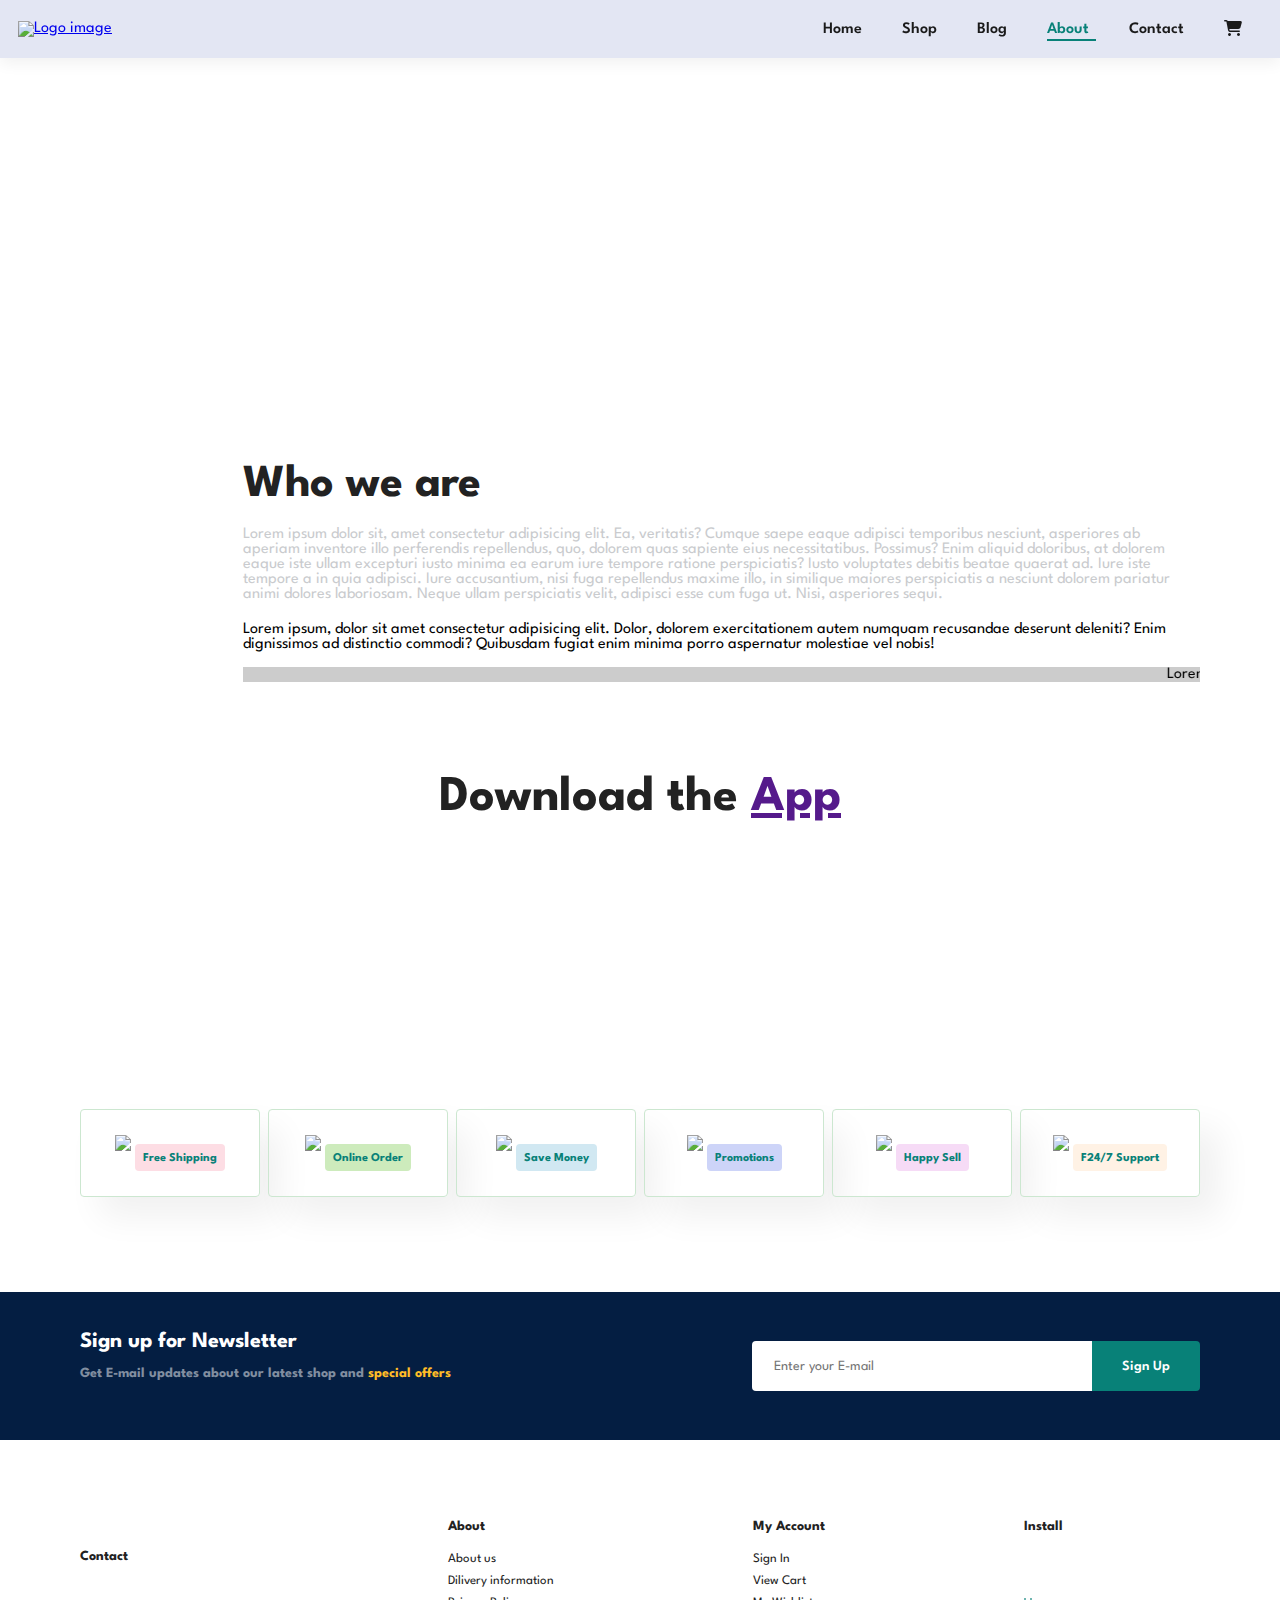
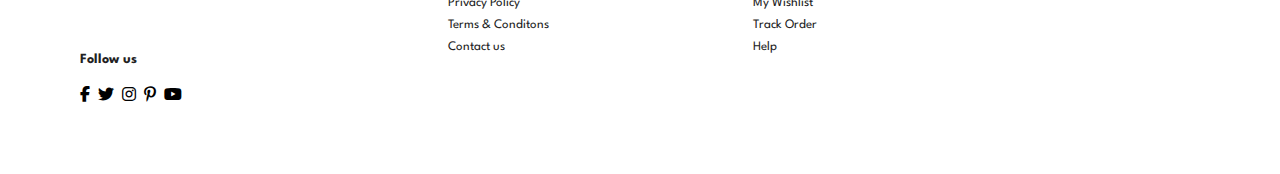
==== about.html @ e9e30743 "Added about.html" ====
<!DOCTYPE html>
<html lang="en">
<head>
    <meta charset="UTF-8">
        <meta http-equiv="X-UA-Compatible" content="IE=edge">
        <meta name="viewport" content="width=device-width, initial-scale=1.0">
        <title>Tech2etc Ecommerce Tutorial</title>
        <link rel="stylesheet" href="https://cdnjs.cloudflare.com/ajax/libs/font-awesome/6.5.1/css/all.min.css" />

        <link rel="stylesheet" href="style.css">
    
</head>
<body>

        <section id="header" >
            <a href="#">
                <img src="img/logo.png" class="logo" alt="Logo image">
            </a>
            <div >
                <ul id="navbar" >
                    <li><a href="index.html" >Home</a></li>
                    <li><a href="shop.html" >Shop</a></li>
                    <li><a href="blog.html">Blog</a></li>
                    <li><a href="about.html"  class="active">About</a></li>
                    <li><a href="Contact.html">Contact</a></li>
                    <li id="lg-bag"><a herf="cart.html"><i class="fa-solid fa-cart-shopping"></i></a></li>
                    <a href="#"><i id='close'class="fa-solid fa-xmark"></i></a>
                </ul>

            </div>
            <div id="mobile">
                <a herf="cart.html"><i class="fa-solid fa-cart-shopping"></i></a>
                    <i id="bar" class="fas fa-outdent" ></i>
                    
            </div>
        </section>
        <section id="page-header" class="about-header">
                  
                  <h2>#KnowUs</h2>
                  
                  <p>Words leading fashion brandhub</p>
                 
        </section>
        <section id="about-head" class="section-p1">
             <img src="img/about/a6.jpg" alt="">
             <div>
                <h2>Who we are</h2>
                <p>Lorem ipsum dolor sit, amet consectetur adipisicing elit. Ea, veritatis? Cumque saepe eaque adipisci temporibus nesciunt, asperiores ab aperiam inventore illo perferendis repellendus, quo, dolorem quas sapiente eius necessitatibus. Possimus?
                Enim aliquid doloribus, at dolorem eaque iste ullam excepturi iusto minima ea earum iure tempore ratione perspiciatis? Iusto voluptates debitis beatae quaerat ad. Iure iste tempore a in quia adipisci.
                Iure accusantium, nisi fuga repellendus maxime illo, in similique maiores perspiciatis a nesciunt dolorem pariatur animi dolores laboriosam. Neque ullam perspiciatis velit, adipisci esse cum fuga ut. Nisi, asperiores sequi.</p>
             
             <abbr>Lorem ipsum, dolor sit amet consectetur adipisicing elit. Dolor, dolorem exercitationem autem numquam recusandae deserunt deleniti? Enim dignissimos ad distinctio commodi? Quibusdam fugiat enim minima porro aspernatur molestiae vel nobis!</abbr>
            <br><br>

            <marquee loop="-1" scrollamount="5" width="100%" style="background-color:#ccc">Lorem ipsum dolor sit amet, consectetur adipisicing elit. Atque eaque, necessitatibus enim omnis, possimus mollitia perspiciatis odit sapiente deserunt dignissimos veritatis nostrum earum accusantium repellendus. Veniam iste sequi sapiente odio.</marquee>
            </div>
        </section>
        <section id="about-app" class="section-p1">
            <h1>Download the <a href="">App</a></h1>
            <div class="video">
                <video autoplay muted loop src="img/about/1.mp4"></video>
            </div>
        </section>
        <section id="feature" class="section-p1">
            <div class="fe-box">
              <img src="img/features/f1.png">
              <h6>Free Shipping</h6>
            </div>
            <div class="fe-box">
              <img src="img/features/f2.png">
              <h6>Online Order</h6>
            </div>
            <div class="fe-box">
              <img src="img/features/f3.png">
              <h6>Save Money</h6>
            </div>
            <div class="fe-box">
              <img src="img/features/f4.png">
              <h6>Promotions</h6>
            </div>
            <div class="fe-box">
              <img src="img/features/f5.png">
              <h6>Happy Sell</h6>
            </div>
            <div class="fe-box">
              <img src="img/features/f6.png">
              <h6>F24/7 Support</h6>
            </div>
        </section>
        <section id="newsletter" class="section-p1 section-m1">
            <div class="newstext">
               <h4>Sign up for Newsletter</h4>
               <p>Get E-mail updates about our latest shop and <span>special offers</span></p>
            </div>
            <div class="form">
               <input type="text" name="" id="" placeholder="Enter your E-mail">
               <button type="submit" class="normal">Sign Up</button>
            </div>


       </section>
     
        <footer class="section-p1">
            <div class="col">
                <img class="logo" src="img/logo.png" alt="">
                <h4>Contact</h4>
                <p><strong>Address:</strong> Vinod vihar, Jaipur</p>
                <p><strong>Phone:</strong> 12345678, 12444534543</p>
                <div class="follow">
                    <h4>Follow us</h4>
                    <div class="icon">
                        <i class="fab fa-facebook-f"></i>
                        <i class="fab fa-twitter"></i>
                        <i class="fab fa-instagram"></i>
                        <i class="fab fa-pinterest-p"></i>
                        <i class="fab fa-youtube"></i>
                    </div>
                </div>
            </div>
            <div class="col">
                <h4>About</h4>
                <a href="#">About us</a>
                <a href="#">Dilivery information</a>
                <a href="#">Privacy Policy</a>
                <a href="#">Terms & Conditons</a>
                <a href="#">Contact us</a>
            </div>
            <div class="col">
                <h4>My Account</h4>
                <a href="#">Sign In</a>
                <a href="#">View Cart</a>
                <a href="#">My Wishlist</a>
                <a href="#">Track Order</a>
                <a href="#">Help</a>
            </div>
            <div class="col install">
                <h4>Install</h4>
                <p>From app store and google store</p>
                <div class="row">
                    <img src="img/pay/app.jpg" alt="">
                    <img src="img/pay/play.jpg" alt="">
                </div>
                <p>Secure Payment Gateways</p>
                <img src="img/pay/pay.png" alt="">
                
            </div>
           
        </footer>
<!-- JavaScript -->
<script src="script.js">  
</script> 
<script>
    // JavaScript code can be placed here
    
    console.log("Hello, World!");
</script>


</body>
</html>
---- style.css ----
@import url("https://fonts.googleapis.com/css2?family=Spartan:wght@100;200;300;400;500;600;700;800;900&display=swap");
* {
  margin: 0;
  padding: 0;
  box-sizing: border-box;
  font-family: "Spartan", sans-serif;
}

html {
  scroll-behavior: smooth;
}

/* Global Styles */

h1 {
  font-size: 50px;
  line-height: 64px;
  color: #222;
}

h2 {
  font-size: 46px;
  line-height: 54px;
  color: #222;
}

h4 {
  font-size: 20px;
  color: #222;
}

h6 {
  font-weight: 700;
  font-size: 12px;
}

p {
  font-size: 16px;
  color: #465b52;
  margin: 15px 0 20px 0;
}


.section-p1 {
  padding: 40px 80px;
}

.section-m1 {
  margin: 40px 0;
}

button.normal{
  font-size: 14px;
  font-weight: 600;
  padding:15px 30px;
  color:black;
  background-color: white;
  border-radius: 4px;
  cursor: pointer;
  border:none;
  outline: none;
  transition: .2s ease;
}

button.sm-normal{
  font-size: 13px;
  font-weight: 600;
  padding:11px 18px;
  color:white;
  background-color: transparent;
  cursor: pointer;
  border:1px solid #fff;
  outline: none;
  transition: .2s ease;
}

body {
  width: 100%;
}

/*  Header start */
#header{
    display: flex;
    align-items: center;
    justify-content: space-between;
    padding: 20px 18px;
    background-color: #E3E6F3;
    box-shadow: 0px 5px 15px rgb(0,0,0,.06);
    position: sticky;
    top:0;
    left:0;
}

#navbar{
    display: flex;
    align-items: center;
    justify-content: center;
    
}

#navbar li{
    list-style: none;
    padding: 0px 20px;
    position: relative;
}

#navbar li a{
    text-decoration: none;
   font-size: 16;
   font-weight: 600;
   color:#1a1a1a;
   transition:0.3s ease;
}

#navbar li a:hover,
#navbar li a.active{
    
   color:#088178
}

#navbar li a.active::after,#navbar li a:hover::after{
    content: "";
    width:60%;
    height: 2px;
    background-color:#088178;
    position:absolute;
    bottom: -4px;
    left:20px;
 }

 #mobile{
    display: none;
    display: center;
 }

 #close{
  display: none;
 }
 /* Hero section */

 #hero{
    background-image: url('img/hero4.png');
    height: 90vh;
    width: 100% ;
    background-size: cover;
    background-position: top 25% right 0;
    padding:0px 80px;
    display: flex;
    flex-direction: column;
    align-items: flex-start;
    justify-content: center;

 }

 #hero h4{
    padding-bottom: 15px;
 }

 #hero h1{
    padding-bottom: 15px;
    color:#088178
 }

 #hero button{
    
   background-image: url('img/button.png');
   background-color: transparent;
   color:#088178;
   border:0px;
   padding: 14px 80px 14px 65px;
   background-repeat: no-repeat;
   cursor: pointer;
   font-weight: 700;
   font-size: 15px;

}



/*feature section     */

#feature{
  display: flex;
  align-items: center;
  justify-content: space-between;
  flex-wrap: wrap;

}

#feature .fe-box{
      width:180px;
      text-align: center;
      padding:25px 15px;
      box-shadow: 20px 20px 34px rgb(0,0,0,.06);
      border: 1px solid #cce7d0;
      border-radius: 4px;
      margin: 15px 0;
}

#feature .fe-box:hover{
  box-shadow: 10px 10px 54px rgb(0,0,0,.06);

}

#feature .fe-box img{
  width: 100%;
  margin-bottom: 10px;
}

#feature .fe-box h6{
  display: inline-block;
  padding: 9px 8px 6px 8px;
  line-height: 1;
  border-radius: 4px;
  color:#088178;
  background-color: #fddde4;
}

#feature .fe-box:nth-child(2) h6{
  background-color:#cdebbc ;
}

#feature .fe-box:nth-child(3) h6{
  background-color:#d1e8f2 ;
}

#feature .fe-box:nth-child(4) h6{
  background-color:#cdd4f8 ;
}
#feature .fe-box:nth-child(5) h6{
  background-color:#f6dbf6 ;
}
#feature .fe-box:nth-child(6) h6{
  background-color:#fff2e5 ;
}


/* product section   */

#product1{
  text-align: center;
  
}

#product1 .pro-container{
   display:flex;
   justify-content: space-between;
   padding-top: 20px;
   flex-wrap: wrap;
   
  
}

#product1 .pro{
  width: 23%;
  min-width: 250px;
  padding: 12px 10px;
  border: 1px solid #cce7d0;
  border-radius: 20px;
  cursor: pointer;
  box-shadow: 20px 20px 30px rgba(0,0,0,.02);
  margin: 15px 0px;
  transition: 0.3s ease;
  
  
}



#product1 .pro:hover{
  box-shadow: 20px 20px 30px rgba(0,0,0,.06);
}

#product1 .pro img{
     width: 100%;
     border-radius: 20px;

}

#product1 .pro .des{
  text-align: start;
  padding:10px 0;
}

#product1 .pro .des span{
  color:#606063;
  font-size: 12px;
}

#product1 .pro .des h5{
     padding-top:7px;
     font-size: 14px;
     color:#1a1a1a;

}

#product1 .pro .des i{
  font-size: 12px;
  color:rgb(223,181,25);
}

#product1 .pro .des h4{
  padding-top: 7px;
  font-weight: 700;
  font-size: 15px;
  color:#088178;
}


#product1 .pro .kart{
    width: 40px;
    height: 40px;
    line-height: 40px;
    font-weight: 500;
    background-color: #e8f6ea;
    border-radius: 50px;
    color:#088178;
    border:1px solid #cce7d0;
    
}


/* banner */
#banner{
  display: flex;
  flex-direction: column;
  justify-content: center;
  align-items: center;
  text-align: center;
  background-image: url("img/banner/b2.jpg");
  width: 100%;
  height: 40vh;
  background-size: cover;
  background-position: center;
  
}

#banner h4{
  color:white;
  font-size: 14px;
}
#banner h2{
  color:white;
  font-size: 30px;
  padding: 10px 0px;
}

#banner h2 span{
  color:#ef3636;
}

#banner button:hover{
  background-color: #088178;
  color:white;
}


/* small banner */

#sm-banner{
  display: flex;
  justify-content: space-between;
  flex-wrap: wrap;
}

#sm-banner .banner-box{   
  display: flex;
  flex-direction: column;
  justify-content: center;
  align-items: flex-start;
  
  background-image: url("img/banner/b17.jpg");
  min-width: 580px;
  height: 50vh;
  background-size: cover;
  background-position: center;
  padding: 30px;

} 

#sm-banner .banner-box2{   
  
  
  background-image: url("img/banner/b10.jpg");
  

} 

#sm-banner h4{
  color: white;
  font-size: 20px;
  font-weight: 300;
}

#sm-banner h2{
  color: white;
  font-size: 28px;
  font-weight: 800;
}

#sm-banner span{
  color: white;
  font-size: 14px;
  font-weight: 500;
  padding-bottom: 15px;
}


#sm-banner button:hover{
  background-color: #088178;
  color:white;
}


/*  kjhasfhsd*/

#banner3{
  display: flex;
  flex-direction: row;
  flex-wrap: wrap;
  justify-content: space-between;
 
  
}

#banner3 .banner-box{
  display: flex;
  flex-direction: column;
  justify-content: center;
  align-items: flex-start;
  
  background-image: url("img/banner/b7.jpg");
  min-width: 30%;
  height: 30vh;
  background-size: cover;
  background-position: center;
  padding: 30px;
  margin-bottom: 20px;
}

#banner3 h2{
  color:white;
  font-weight: 900;
  font-size: 22px;
}

#banner3 h3{
  color:#ec544e;
  font-weight: 800;
  font-size: 15px;
}

#banner3 .banner-box2{

  
  background-image: url("img/banner/b4.jpg");

}

#banner3 .banner-box3{

  
  background-image: url("img/banner/b18.jpg");

}


/* News Shelter*/
#newsletter{
  display: flex;
  flex-wrap: wrap;
  justify-content: space-between;
  align-items: center;
  background-image: url("img/banner/b14.png");
  background-repeat: no-repeat;
  background-position:20% 30%;
  background-color: #041e42;
 
}

#newsletter h4{
  color:white;
  font-size: 22px;
  font-weight: 700;
}

#newsletter p{
  color:#818ea0;
  font-size: 14px;
  font-weight: 700;
}

#newsletter span{
  color:#ffbd27;
  
}

#newsletter .form{
  display: flex;
  width: 40%;
}

#newsletter input{
   height: 3.125rem;
   padding:0 1.5em;
   font-size: 14px;
   width: 100%;
   border: 1px solid transparent;
   border-radius: 4px;

   border-top-right-radius: 0px;
   border-bottom-right-radius: 0px;
   outline: none;
}

#newsletter button{
  background-color: #088178;
  color:white;
  white-space: nowrap;
  border-top-left-radius: 0px;
   border-bottom-left-radius: 0px;
}


/* Footer*/

footer {
  display: flex;
  flex-wrap: wrap;
  justify-content: space-between;
}
footer .col{
  display: flex;
  flex-direction: column;
  justify-content: flex-start;
  margin-bottom: 10px;
}

footer .col a{
  text-decoration: none;
  color:#222
}

footer .logo{
  margin-bottom: 30px;
}

footer h4{
  font-size: 14px;
  padding-bottom: 20px;
}

footer p{
  font-size: 13px;
  margin-bottom: 8px;
}

footer a{
  font-size: 13px;
  margin-bottom: 10px;
}

footer .follow{
   margin-bottom: 20px;
}

footer .follow i{
  color: 465b52;
  padding-right:4px;
  cursor: pointer;
}

footer .install .row img{
  border:1px solid #088178;
  border-radius: 6px;
}

footer .install img{
  margin: 10px 0 15px 0;
}

footer .follow i:hover,footer a:hover{
       color:#088178;
}


/* SHop page */

#page-header{
  background-image: url('img/banner/b1.jpg');
  height: 40vh;
  width: 100% ;
  background-size: cover;
  background-position: top 25% right 0;
  padding:0px 80px;
  display: flex;
  flex-direction: column;
  align-items:center;
  justify-content: center;
}

#page-header h2,p{
  color:#fff;
}

#pagination{
     display: flex;
     justify-content: center;

}

#pagination a{
  text-decoration: none;
  color: #088178;
  margin: 0 8px;
  font-size: 24px;
}

#pagination i{
  background-color: #088178;
  border-radius: 100%;
  color:white;
  font-size: 20px;
  padding: 4px;
}

/* single product details */

#prodetails{
  display: flex;
  margin: 20px;
}


#prodetails .singleproimage{
  width :40%;
  margin-right: 50px;
}

.smallImageGroup{
  display:flex ;
  justify-content: space-between;
  
}

.smallImagecolmn{
  flex-basis: 24%;
  cursor: pointer;
}

#prodetails .singleprodetails{
  padding-top: 30px;
   width: 50%;
}

#prodetails .singleprodetails h4{
   padding: 40px 0px 20px 0px;
}

#prodetails .singleprodetails h2{
  font-size: 26px;
}

#prodetails .singleprodetails select{
  display: block;
  padding: 5px 10px;
  margin-bottom: 10px;
}

#prodetails .singleprodetails input{
  width: 50px;
  height: 47px;
  padding-left: 10px;
  font-size: 16px;
  margin-right: 10px;

}

#prodetails .singleprodetails input:focus{
  outline: none;

}

#prodetails .singleprodetails input:focus{
  outline: none;
}

#prodetails .singleprodetails button{
  background-color: #088178;
  color: #fff;
 
}


#prodetails .singleprodetails span{
  text-justify: auto;
  margin-top: 20px;
  display: block;
  line-height: 25px;
 
}


/* blog page css */

#page-header.blog-header{
  background-image: url("img/banner/b19.jpg");
}

#blog{
  padding: 150px 150px 0 150px;
}
#blog .blog-box{
  display: flex;
  align-items: center;
  width: 100%;
  position: relative;
  z-index: -9;
  padding-bottom: 90px;
}

#blog .blog-img{
  width: 50%;
  margin-right: 50px;
}

#blog img{
  width: 100%;
  height: 300px;
  object-fit: cover;
}

#blog .blogdetails{
  width: 50%;
  margin-right: 50px;
}

#blog .blogdetails p{
    margin:30px 0;
    color:#c9cbce;
}

#blog .blogdetails a{
  margin-top: 50px;
  text-decoration: none;
  color:black;
  font-size: 11px;
  font-weight: 700;
  position: relative;
  top:0;
  left:0;
  transition: .2s ease;
  z-index: -9;
}

#blog .blogdetails a::after{
   content: "";
   width: 50px;
   height: 1px;
   background-color: black;
   position: absolute;
   top:6px;
   right: -60px;
}

#blog .blogdetails a:hover{
  color:#088178;
}

#blog .blogdetails a:hover::after{
  color:#088178;
}

#blog .blog-box h1{
  position:absolute;
  top:-40px;
  left:0px;
  font-size: 70px;
  font-weight: 700;
  color:#c9cbce;
  z-index: -9;
}

/* about us */

#page-header.about-header{
  background-image: url('img/about/banner.png');
}

#about-head{
  display: flex;
  justify-content: center;
}

#about-head img{
 
  width:50%;

}

#about-head div{
 
  padding-left: 40px;

}

#about-head p{
  color:#c9cbce;

}

#about-app{
  text-align: center;
}

#about-app .video{
  width: 70%;
  height: 100%;
  margin: 30px auto 0 auto;
}

#about-app .video video{
  width: 100%;
  height: 100%;
  border-radius: 20px;
  
}

/* contact us page  */
#contact-details {
  display: flex;
  justify-content: space-between;
  align-items: center;
}

#contact-details .details h2
,#form-details h2
{
  font-size: 26px;
  line-height: 35px;
  padding: 20px 0px;


}

#contact-details .details h3
{
  font-size: 16px;
  line-height: 15px;
 


}

#contact-details .details{
  width: 40%;


}



#contact-details .details li{
  list-style: none;
  display: flex;
  padding: 10px 0;

}

#contact-details .details li i{
  font-size: 14px;
  padding-right: 22px;

}

#contact-details .details li p{
  font-size: 14px;
  color:#c9cbce;
  margin: 0;

}

#contact-details .map{
  width: 55%;
  height: 400px;
}

#contact-details .map iframe{
  width: 100%;
  height: 100%;
}

#form-details{
  display: flex;
  justify-content: space-between;
  align-items: center;
} 

#form-details form{
  display: flex;
  flex-direction: column;
  width: 65%;
}

#form-details form input, textarea{
  margin: 20px 0;
}

#form-details form input{
  width: 100%;
  padding: 12px 15px;
  outline: none;
  margin-bottom: 20px;
  border: 1px solid #e1e1e1;

}

#form-details  button{
  background-color: #088178;
  color: white;
}

#form-details .people p{
  color:#465b52;
}

#form-details .people div{
  padding-bottom: 25px;
  
}
#form-details .people div img{
  width:65px;
  height: 65px;
  object-fit: cover;
  margin-right: 15px;
  
}  

/* cart */

#cart{
  overflow-x: auto;
}

#cart table { 
   width: 100%;
   border-collapse: collapse;
   table-layout: fixed;
   white-space: nowrap;
}

#cart table td:nth-child(1){
width: 100px;
text-align: center;
}

#cart table td:nth-child(2){
width: 150px;
text-align: center;
}

#cart table td:nth-child(3){
width: 250px;
text-align: center;
}

#cart table td:nth-child(4),#cart table td:nth-child(5),#cart table td:nth-child(6){
  width: 150px;
  text-align: center;
  }

  #cart table thead{
    border-bottom:1px solid #606063;
    border-top:1px solid #606063;
    
   
  }
  #cart table thead th,td{
    font-weight: 700;
    font-size: 13px;
    text-transform: uppercase;
    padding: 20px;
  }

  #cart table input{
    width: 40%;
    padding: 12px 15px;
    outline: none;
    margin-bottom: 20px;
    border: 1px solid #e1e1e1;
  
  }

  #cart-add{
    display: flex;
    flex-wrap: nowrap;
    justify-content: space-between;
  }

  #cart-add #cuppon{
    width: 50%;
  }

  #cart-add div input{
    padding: 14px 10px;
    width:60%;
    border:1px solid #e2e9e1;
  }

  #cart-add #cuppon h3{
    margin-bottom: 15px;
  }

  #cart-add div input:focus{
    outline: none;
  }

  #cart-add div button{
      background-color: #088178;
      color: white;
  }

  #Subtotal{
    width:50%;
    border:1px solid #e2e9e1;
    margin-bottom: 30px;
    padding: 30px;
  }


#Subtotal table{
  
  width:100%;
  border-collapse: collapse;
}

#Subtotal table td{
  border:1px solid #e2e9e1;
  width:50%;
  padding: 10px;
  font-size: 13px;
}

#cart-add #Subtotal h3{
  margin-bottom: 15px;
}

#cart-add #Subtotal button{
  margin-top: 15px;
}

/* Meduia query*/

@media (max-width:799px) {
  
  .section-p1 {
    padding: 40px 40px;
}


  #navbar{
    display: flex;
    align-items: flex-start;
    justify-content: flex-start;
    flex-direction:column;
    position: fixed;
    top:0;
    right: -300px;
    height: 100vh;
    width: 300px;
    background-color: #E3E6F3;
    box-shadow: 0px 40px 60px rgba(0,0,0,.1);
    padding: 80px 0 0 10px;
    transition: .4s ease;
    
}

#navbar.active{
  right: 0px;
}
 
#navbar li{
  margin-bottom: 25px;
}

#mobile{
  display: inline-block;
  display: center;
}

#mobile i{
  color:#1a1a1a;
  padding-left: 20px;
  font-size: 24px;

}

#close{
  display: flex;
  position: absolute;
  top: 30px;
  left:30px;
  color: #222;
  font-size: 24px;
}

#lg-bag{
  display: none;
}

#hero {
  
  height: 90vh; 
  padding: 0px 80px;
  background-position: top 30% right 30%;
 
}

#feature {

  justify-content: center;
  
}

#feature .fe-box {
  
  margin: 15px 15px;
}

#product1 .pro-container {
 
  justify-content: center;
  
}

#product1 .pro {
  
  margin: 15px 15px;
  
}

#banner {
  
  height: 20vh;
  
}

#sm-banner {
  
  justify-content: center;

}

#sm-banner .banner-box {
  
  min-width: 100%;
  height: 50vh;
  margin-bottom: 10px;
}

#banner3 .banner-box {
 
  
  min-width: 100%;
  height: 30vh;
  
}

#newsletter .form {
  
  width: 70%;
}

/* contact us */
#form-details form{
  
  width: 50%;
}



}

@media (max-width:477px) {
  #hero {
    
    
    background-position: 65%;
    padding: 0px 20px;
    
}

h2 {
  font-size: 30px;
  line-height: 54px;
  color: #222;
}

#hero h1 {
  font-size: 35px;
  padding-bottom: 15px;
  color: #088178;
}

.section-p1 {
  padding: 10px 10px;
}

#feature .fe-box {
  width: 160px;
  text-align: center;
  padding: 25px 15px;
  box-shadow: 20px 20px 34px rgb(0,0,0,.06);
  border: 1px solid #cce7d0;
  border-radius: 4px;
  margin: 15px 10px;
}

#product1 .pro {
  width: 90%;
 
}

#banner {
  
  height: 40vh;
  
}

#newsletter .form {
  
  width: 100%;
}

/* single product */
#prodetails {
  display: flex;
  flex-direction: column;
}


#prodetails .singleproimage {
  width: 100%;
 
}

#prodetails .singleprodetails {
  
  width: 100%;
}

/* blog page */

#blog .blog-box {
  display: flex;
  flex-direction: column;
  align-items: start;
}

#blog{
  padding: 100px 20px 0 20px;
}

#blog .blog-img{
  width: 100%;
  margin-right: 0;
  margin-bottom: 30px;
}

#blog .blogdetails {
  width: 100%;
  margin-right: 0px;
}

/* about us */
#about-head {
  display: flex;
  flex-direction: column;
  justify-content: flex-start;
}

#about-head img {
  width: 100%;
  margin-bottom: 20px;
}

#about-head div {
  padding-left: 10px;
}

/* contact us page */

#form-details{
  display: flex;
  flex-direction: column;
  width: 100%;
  justify-content: flex-start;
}

#form-details form {
  width: 100%;
  margin-bottom: 30px;
}

#contact-details {
  display: flex;
  flex-direction: column;
  justify-content: flex-start;
  align-items: center;
}

#contact-details .details {
  margin-top: 30px;
  width: 100%;
}
#contact-details .map {
  width: 100%;
  height: 300px;
  margin: 30px 0px;
}

/* cart */

#cart-add {
  display: flex;
  flex-direction: column;

  justify-content: flex-start;
}

#cart-add #cuppon {
  width: 100%;
  margin-bottom: 30px;
}

#Subtotal {
  width: 100%;
  
}

#cart-add div input {
  padding: 14px 10px;
  width: 68%;
  border: 1px solid #e2e9e1;
}

}
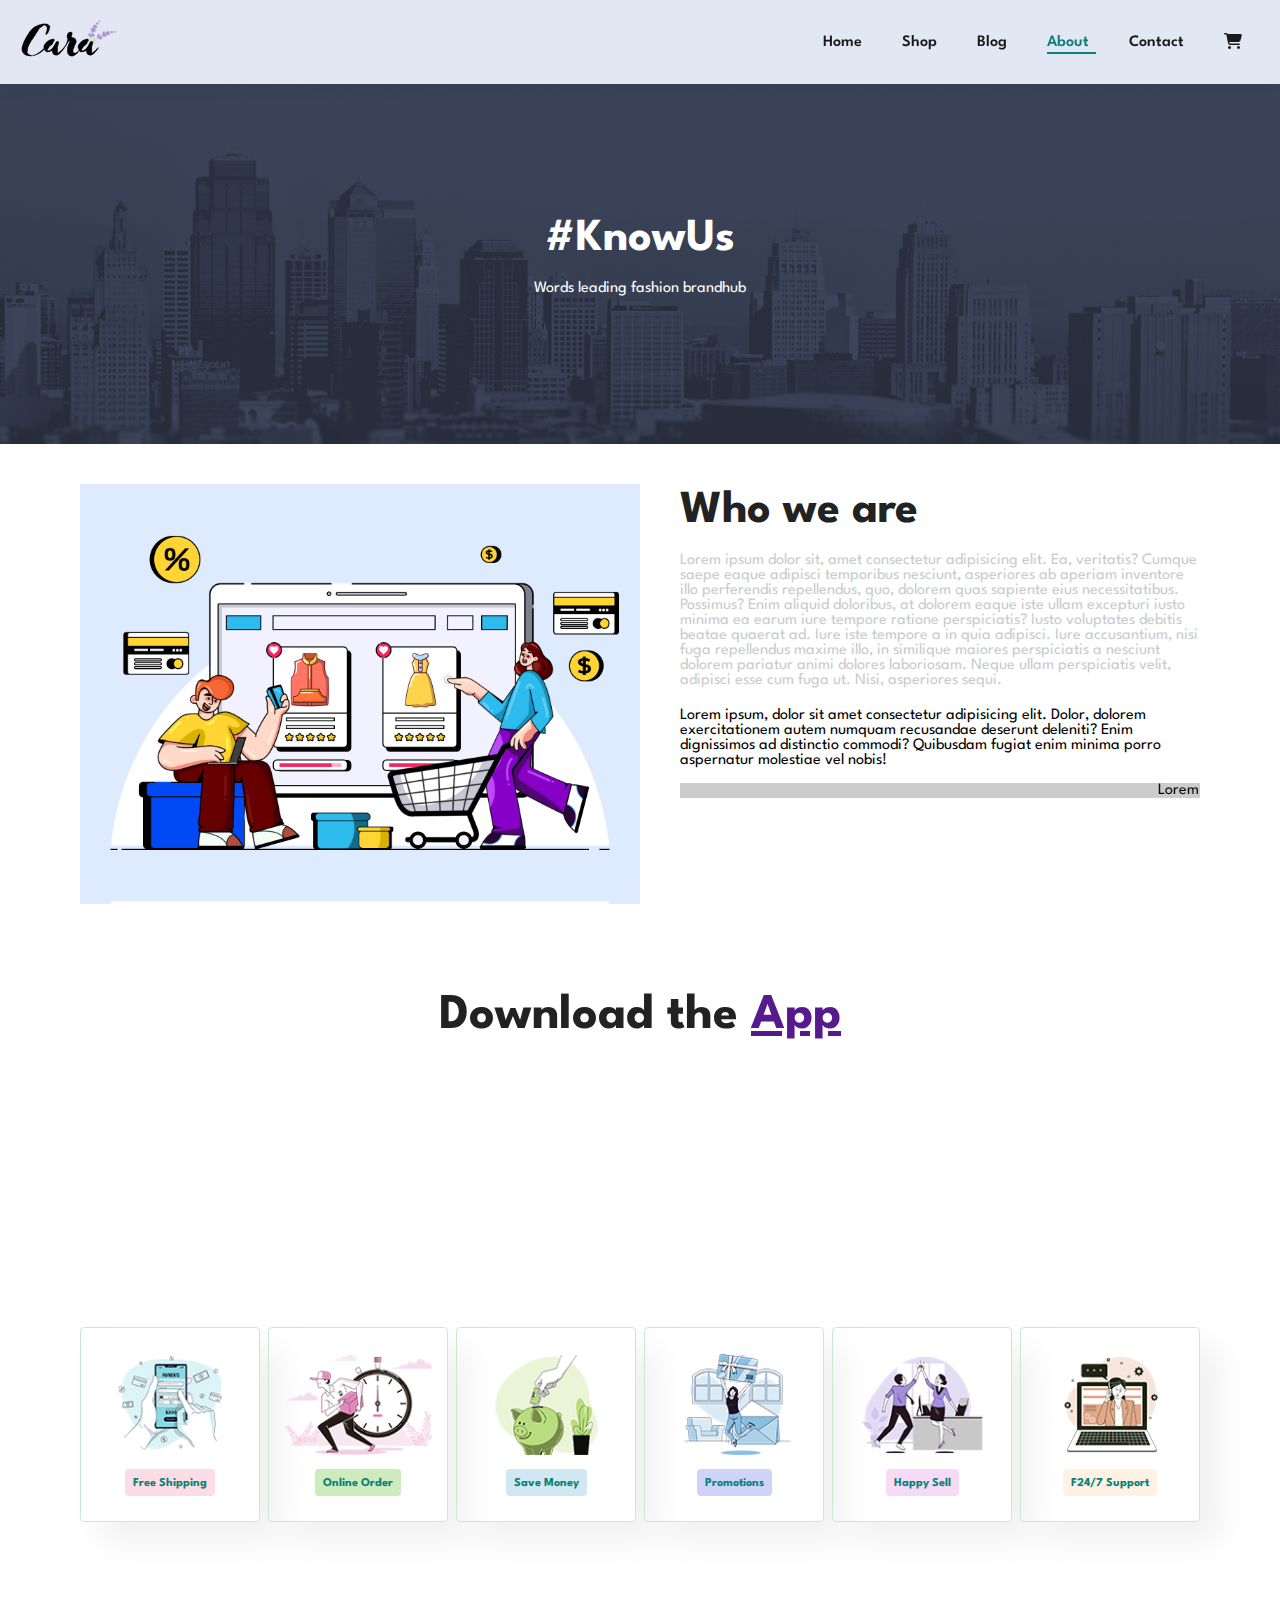
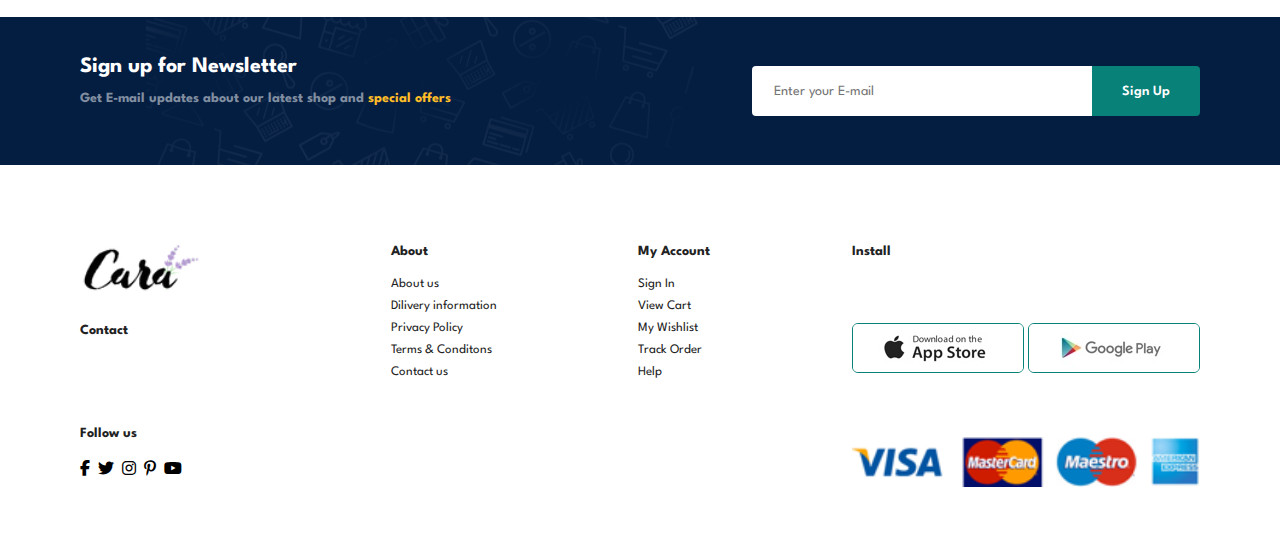
==== commit d7509f8e: "Update about.html" ====
--- a/about.html
+++ b/about.html
@@ -23,7 +23,7 @@
                     <li><a href="blog.html">Blog</a></li>
                     <li><a href="about.html"  class="active">About</a></li>
                     <li><a href="Contact.html">Contact</a></li>
-                    <li id="lg-bag"><a herf="cart.html"><i class="fa-solid fa-cart-shopping"></i></a></li>
+                    <li id="lg-bag"><a href="cart.html"><i class="fa-solid fa-cart-shopping"></i></a></li>
                     <a href="#"><i id='close'class="fa-solid fa-xmark"></i></a>
                 </ul>
 
